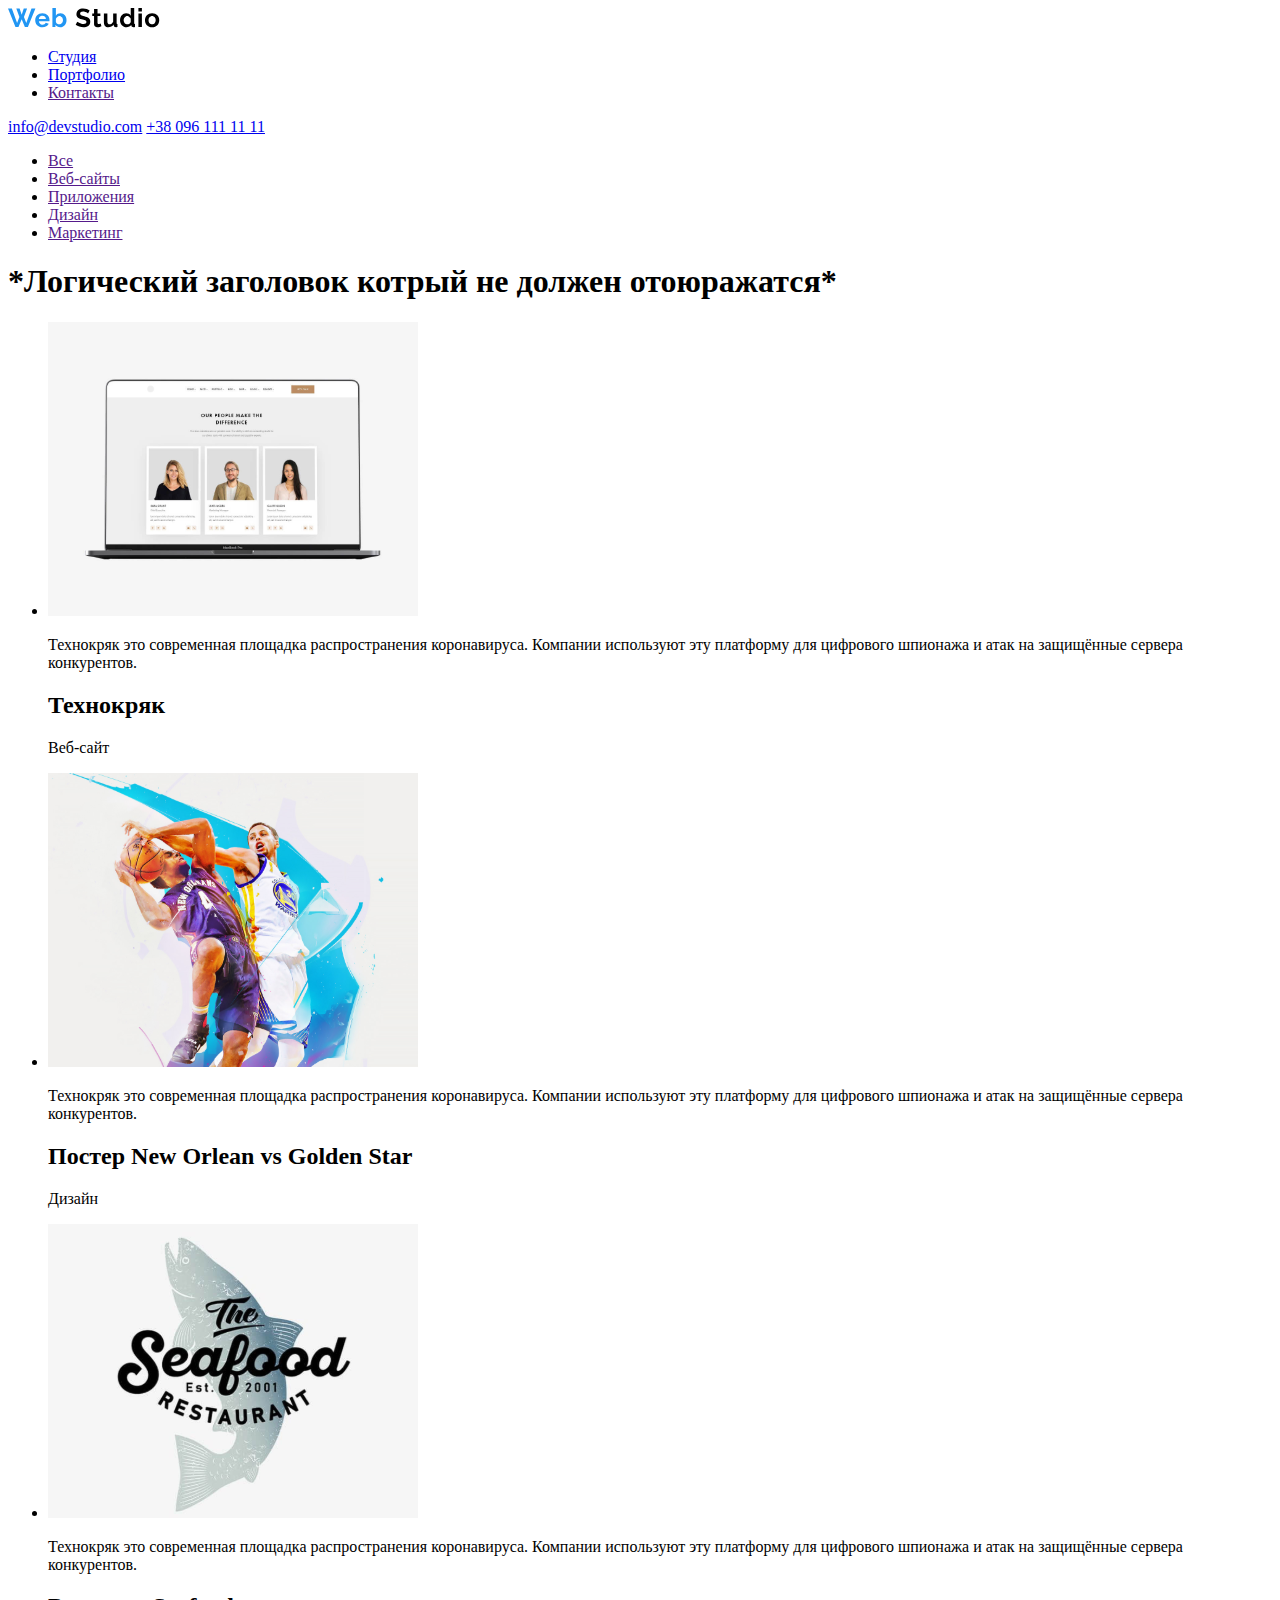
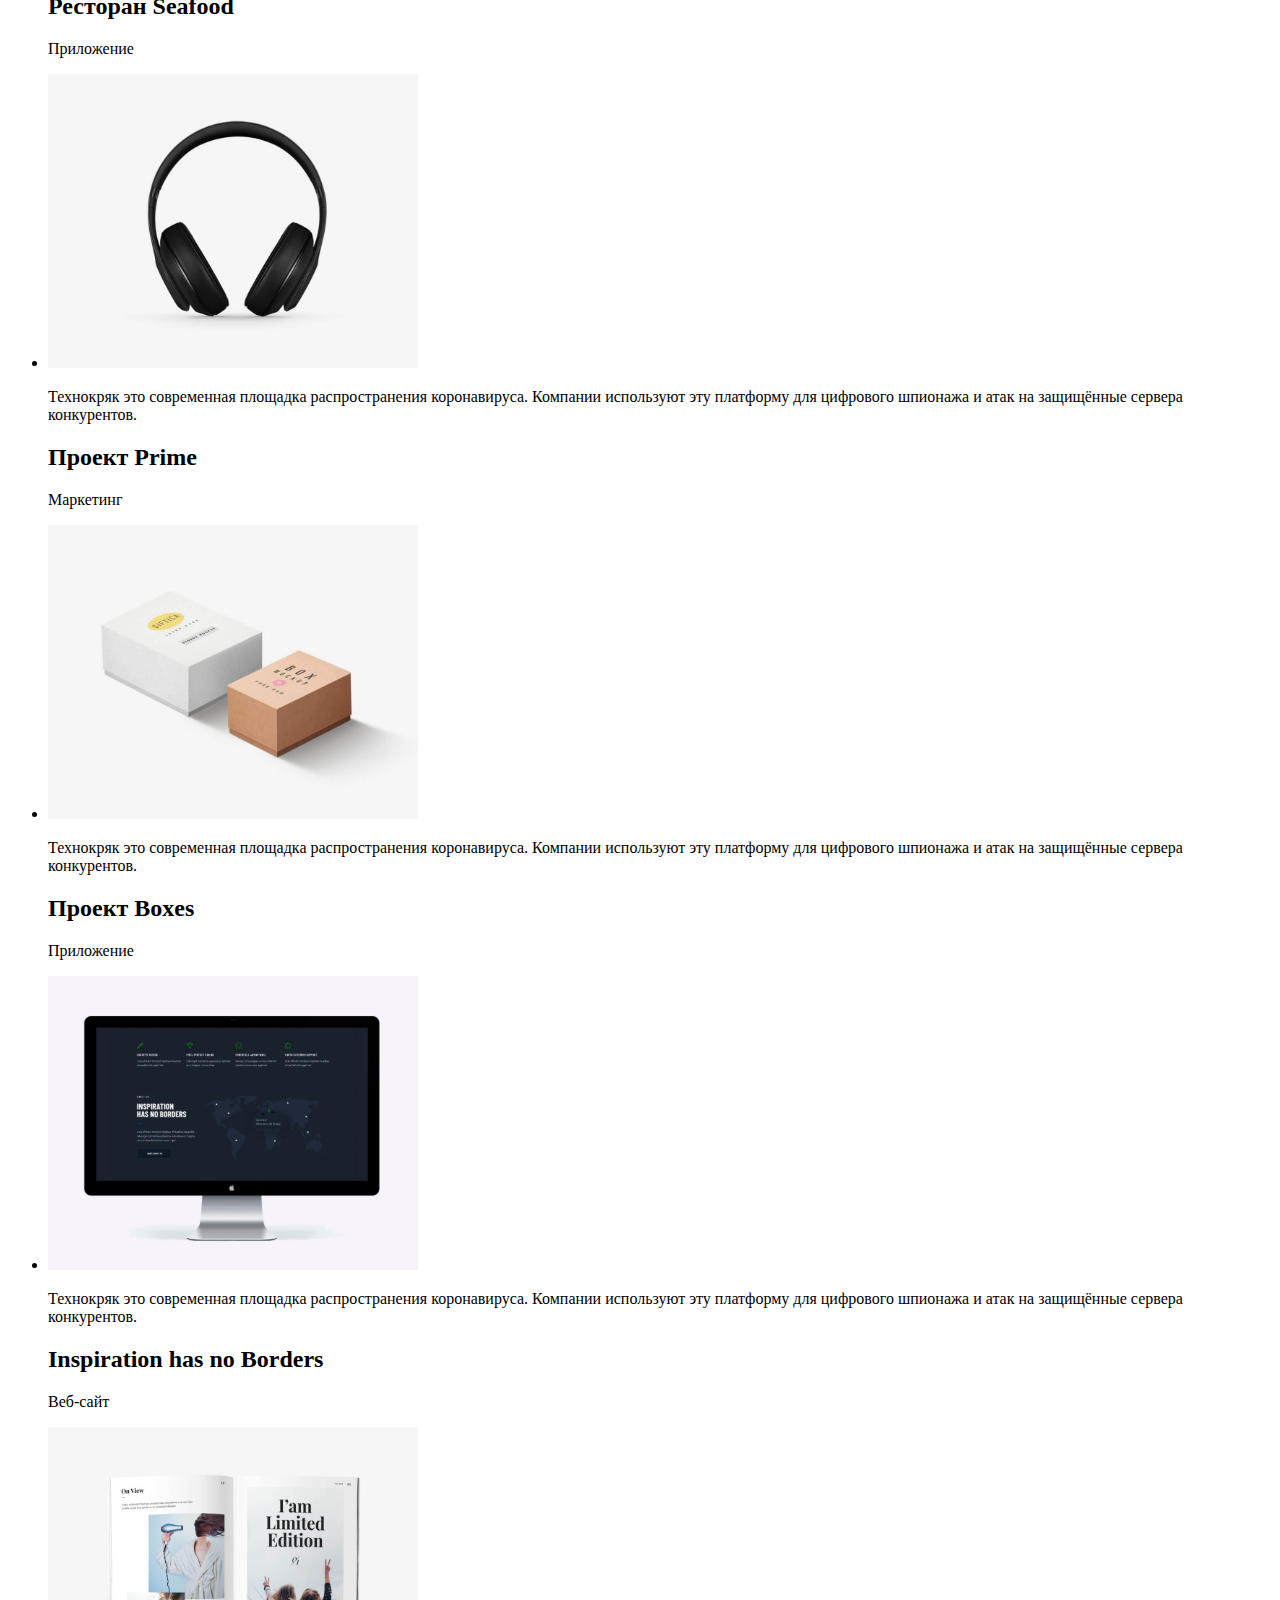
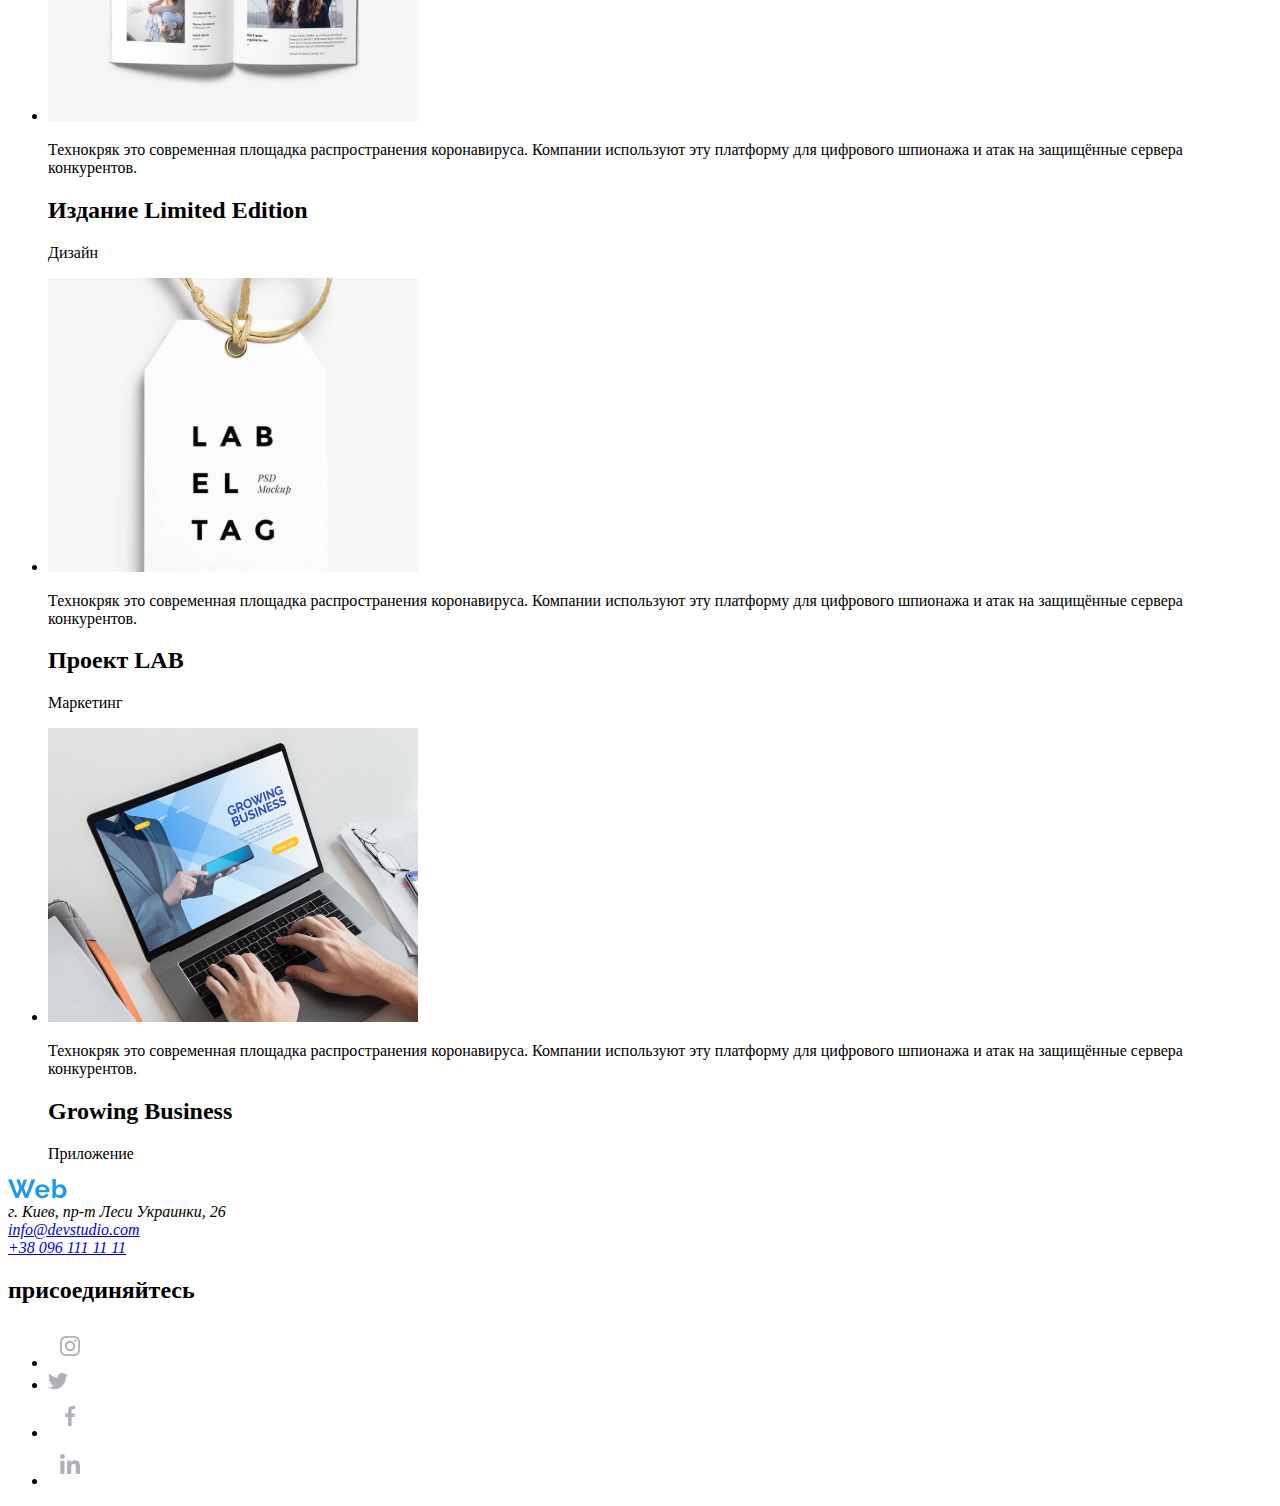
==== portfolio.html @ e1488402 "Portfolio page html" ====
<!DOCTYPE html>
<html lang="ru">
  <head>
    <meta charset="UTF-8" />
    <meta name="viewport" content="width=device-width, initial-scale=1.0" />
    <link rel="stylesheet" href="./styles.css" />
    <title>WebStudio</title>
  </head>
</html>

<body class="page">
  <header>
    <div class="logo">
      <a href="./index.html"
        ><img src="./images/WebStudio.svg" alt="Логотип"
      /></a>
    </div>
    <!-- Site navigation -->
    <nav class="site-nav">
      <ul class="list">
        <li><a href="./index.html">Студия</a></li>
        <li><a href="./portfolio.html">Портфолио</a></li>
        <li><a href="">Контакты</a></li>
      </ul>
    </nav>
    <!-- contacts -->
    <div class="contacts">
      <a href="mailto:info@devstudio.co">info@devstudio.com</a>
      <a href="tel:+380961111111">+38 096 111 11 11</a>
    </div>
  </header>
  <main>
    <!-- OUr workk filter menu -->
    <nav class="portfolio-filter">
      <ul class="list">
        <li><a href="">Все</a></li>
        <li><a href="">Веб-сайты</a></li>
        <li><a href="">Приложения</a></li>
        <li><a href="">Дизайн</a></li>
        <li><a href="">Маркетинг</a></li>
      </ul>
    </nav>
    <h1>*Логический заголовок котрый не должен отоюражатся*</h1>
    <section>
      <!-- our works -->
      <ul class="list">
        <li>
          <img src="./images-portfolio/tehnokrak.svg" alt="Лаптоп" />
          <p class="portfolio-text">
            Технокряк это современная площадка распространения коронавируса.
            Компании используют эту платформу для цифрового шпионажа и атак на
            защищённые сервера конкурентов.
          </p>
          <h2 class="portfolio-title">Технокряк</h2>
          <p class="portfolio-dsc">Веб-сайт</p>
        </li>
        <li>
          <img
            src="./images-portfolio/basketball-poster.svg"
            alt="Два баскетболиста"
          />
          <p class="portfolio-text">
            Технокряк это современная площадка распространения коронавируса.
            Компании используют эту платформу для цифрового шпионажа и атак на
            защищённые сервера конкурентов.
          </p>
          <h2 class="portfolio-title">Постер New Orlean vs Golden Star</h2>
          <p class="portfolio-dsc">Дизайн</p>
        </li>
        <li>
          <img src="./images-portfolio/seafood-logo.svg" alt="Лого ресторана" />
          <p class="portfolio-text">
            Технокряк это современная площадка распространения коронавируса.
            Компании используют эту платформу для цифрового шпионажа и атак на
            защищённые сервера конкурентов.
          </p>
          <h2 class="portfolio-title">Ресторан Seafood</h2>
          <p class="portfolio-dsc">Приложение</p>
        </li>
        <li>
          <img src="./images-portfolio/headphones.svg" alt="Наушники" />
          <p class="portfolio-text">
            Технокряк это современная площадка распространения коронавируса.
            Компании используют эту платформу для цифрового шпионажа и атак на
            защищённые сервера конкурентов.
          </p>
          <h2 class="portfolio-title">Проект Prime</h2>
          <p class="portfolio-dsc">Маркетинг</p>
        </li>
        <li>
          <img src="./images-portfolio/boxes-project.svg" alt="Две каробки" />
          <p class="portfolio-text">
            Технокряк это современная площадка распространения коронавируса.
            Компании используют эту платформу для цифрового шпионажа и атак на
            защищённые сервера конкурентов.
          </p>
          <h2 class="portfolio-title">Проект Boxes</h2>
          <p class="portfolio-dsc">Приложение</p>
        </li>
        <li>
          <img src="./images-portfolio/desktop-screen.svg" alt="Монитор" />
          <p class="portfolio-text">
            Технокряк это современная площадка распространения коронавируса.
            Компании используют эту платформу для цифрового шпионажа и атак на
            защищённые сервера конкурентов.
          </p>
          <h2 class="portfolio-title">Inspiration has no Borders</h2>
          <p class="portfolio-dsc">Веб-сайт</p>
        </li>
        <li>
          <img src="./images-portfolio/limitededition.svg" alt="Книга" />
          <p class="portfolio-text">
            Технокряк это современная площадка распространения коронавируса.
            Компании используют эту платформу для цифрового шпионажа и атак на
            защищённые сервера конкурентов.
          </p>
          <h2 class="portfolio-title">Издание Limited Edition</h2>
          <p class="portfolio-dsc">Дизайн</p>
        </li>
        <li>
          <img src="./images-portfolio/labletag.svg" alt="Ярлык" />
          <p class="portfolio-text">
            Технокряк это современная площадка распространения коронавируса.
            Компании используют эту платформу для цифрового шпионажа и атак на
            защищённые сервера конкурентов.
          </p>
          <h2 class="portfolio-title">Проект LAB</h2>
          <p class="portfolio-dsc">Маркетинг</p>
        </li>
        <li>
          <img src="./images-portfolio/laptop-grow-buis.svg" alt="Лаптоп" />
          <p class="portfolio-text">
            Технокряк это современная площадка распространения коронавируса.
            Компании используют эту платформу для цифрового шпионажа и атак на
            защищённые сервера конкурентов.
          </p>
          <h2 class="portfolio-title">Growing Business</h2>
          <p class="portfolio-dsc">Приложение</p>
        </li>
      </ul>
    </section>
  </main>
  <footer class="footer">
    <!-- logo -->
    <div class="logo">
      <a href="./index.html"
        ><img src="./images/WebStudio-footer.svg" alt="Логотип"
      /></a>
    </div>
    <address>
      <span class="phys-address"> г. Киев, пр-т Леси Украинки, 26</span>
      <br />
      <!-- contacts -->
      <a href="mailto:info@devstudio.co">info@devstudio.com</a>
      <br />
      <a href="tel:+380961111111">+38 096 111 11 11</a>
    </address>
    <!-- subscribe -->
    <h2 class="subscribe-title">присоединяйтесь</h2>
    <ul class="social list">
      <li>
        <a href=""><img src="./images/instagramnorm.svg" alt="Инстаграм" /></a>
      </li>
      <li>
        <a href=""><img src="./images/twitter.svg" alt="Твиттер" /></a>
      </li>
      <li>
        <a href=""><img src="./images/facebook2.svg" alt="Фейсбук" /></a>
      </li>
      <li>
        <a href=""><img src="./images/linkedin.svg" alt="ЛинкедИн" /></a>
      </li>
    </ul>
  </footer>
</body>
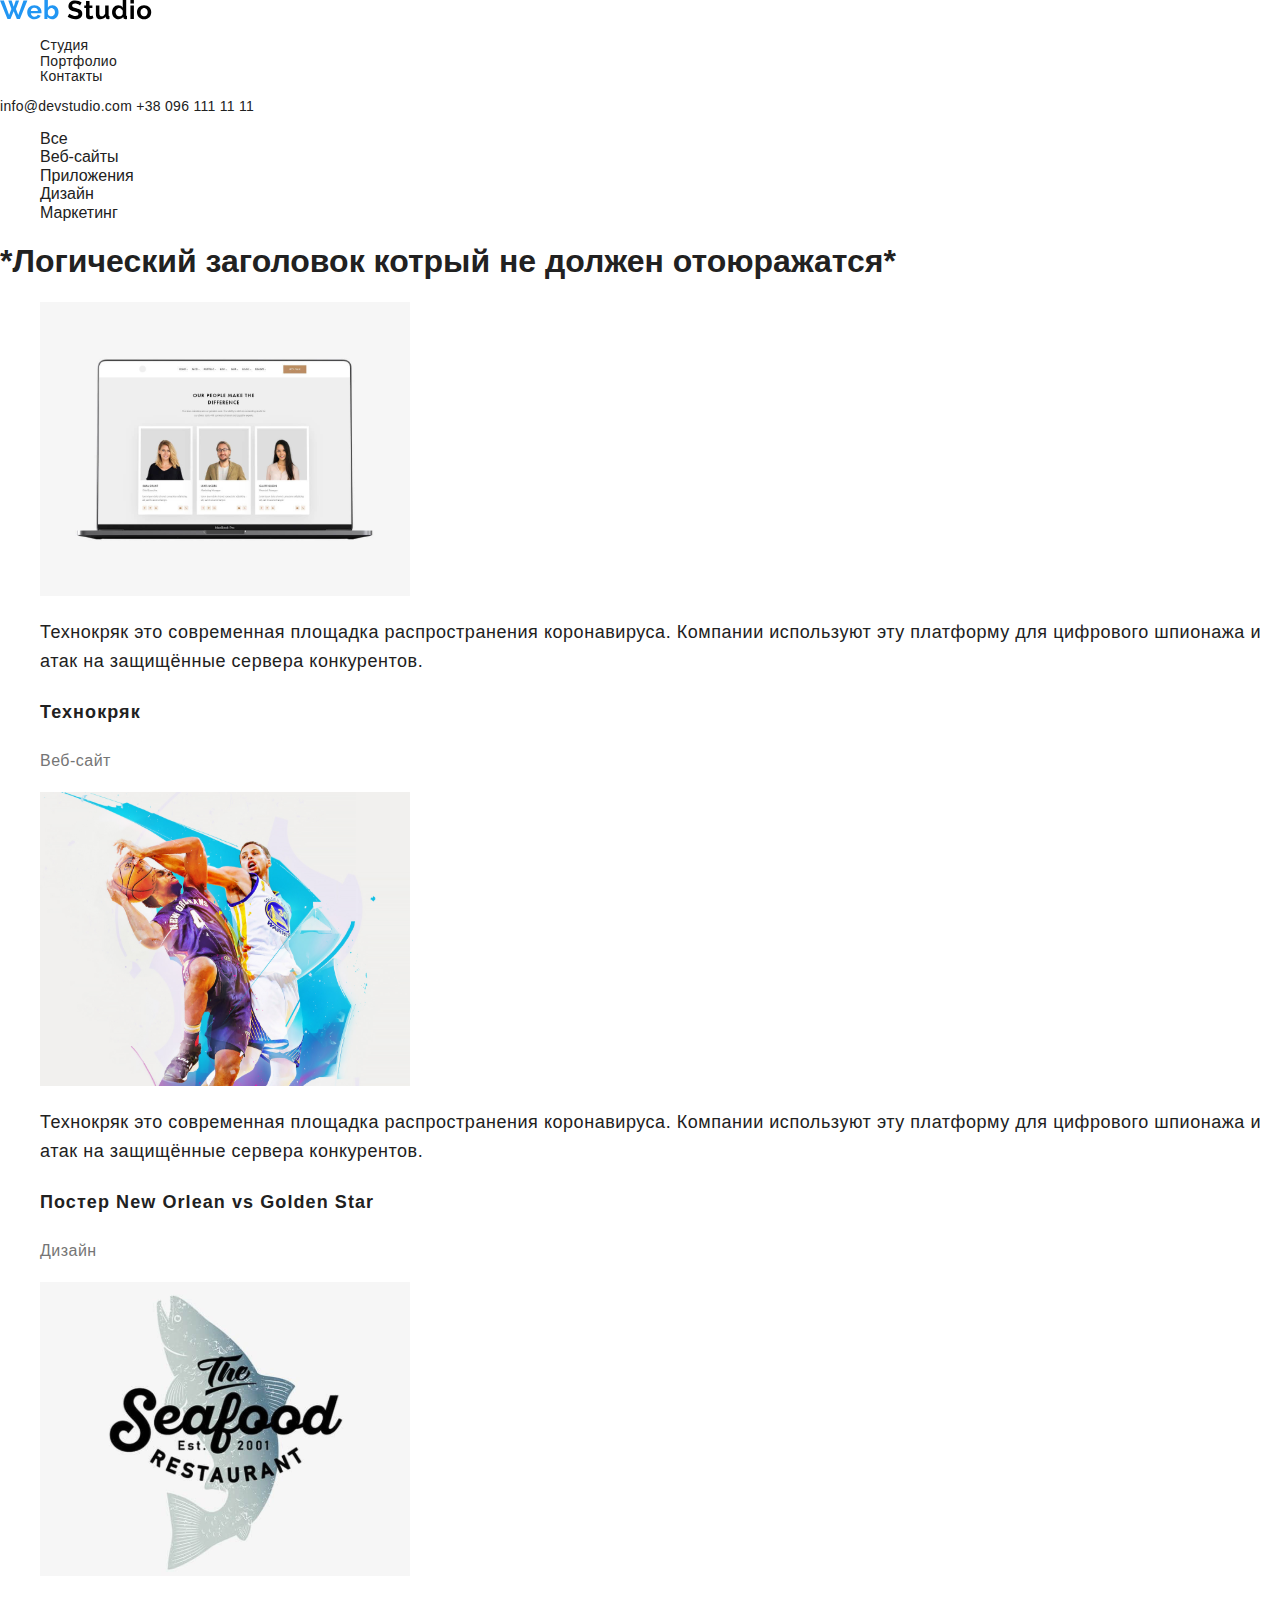
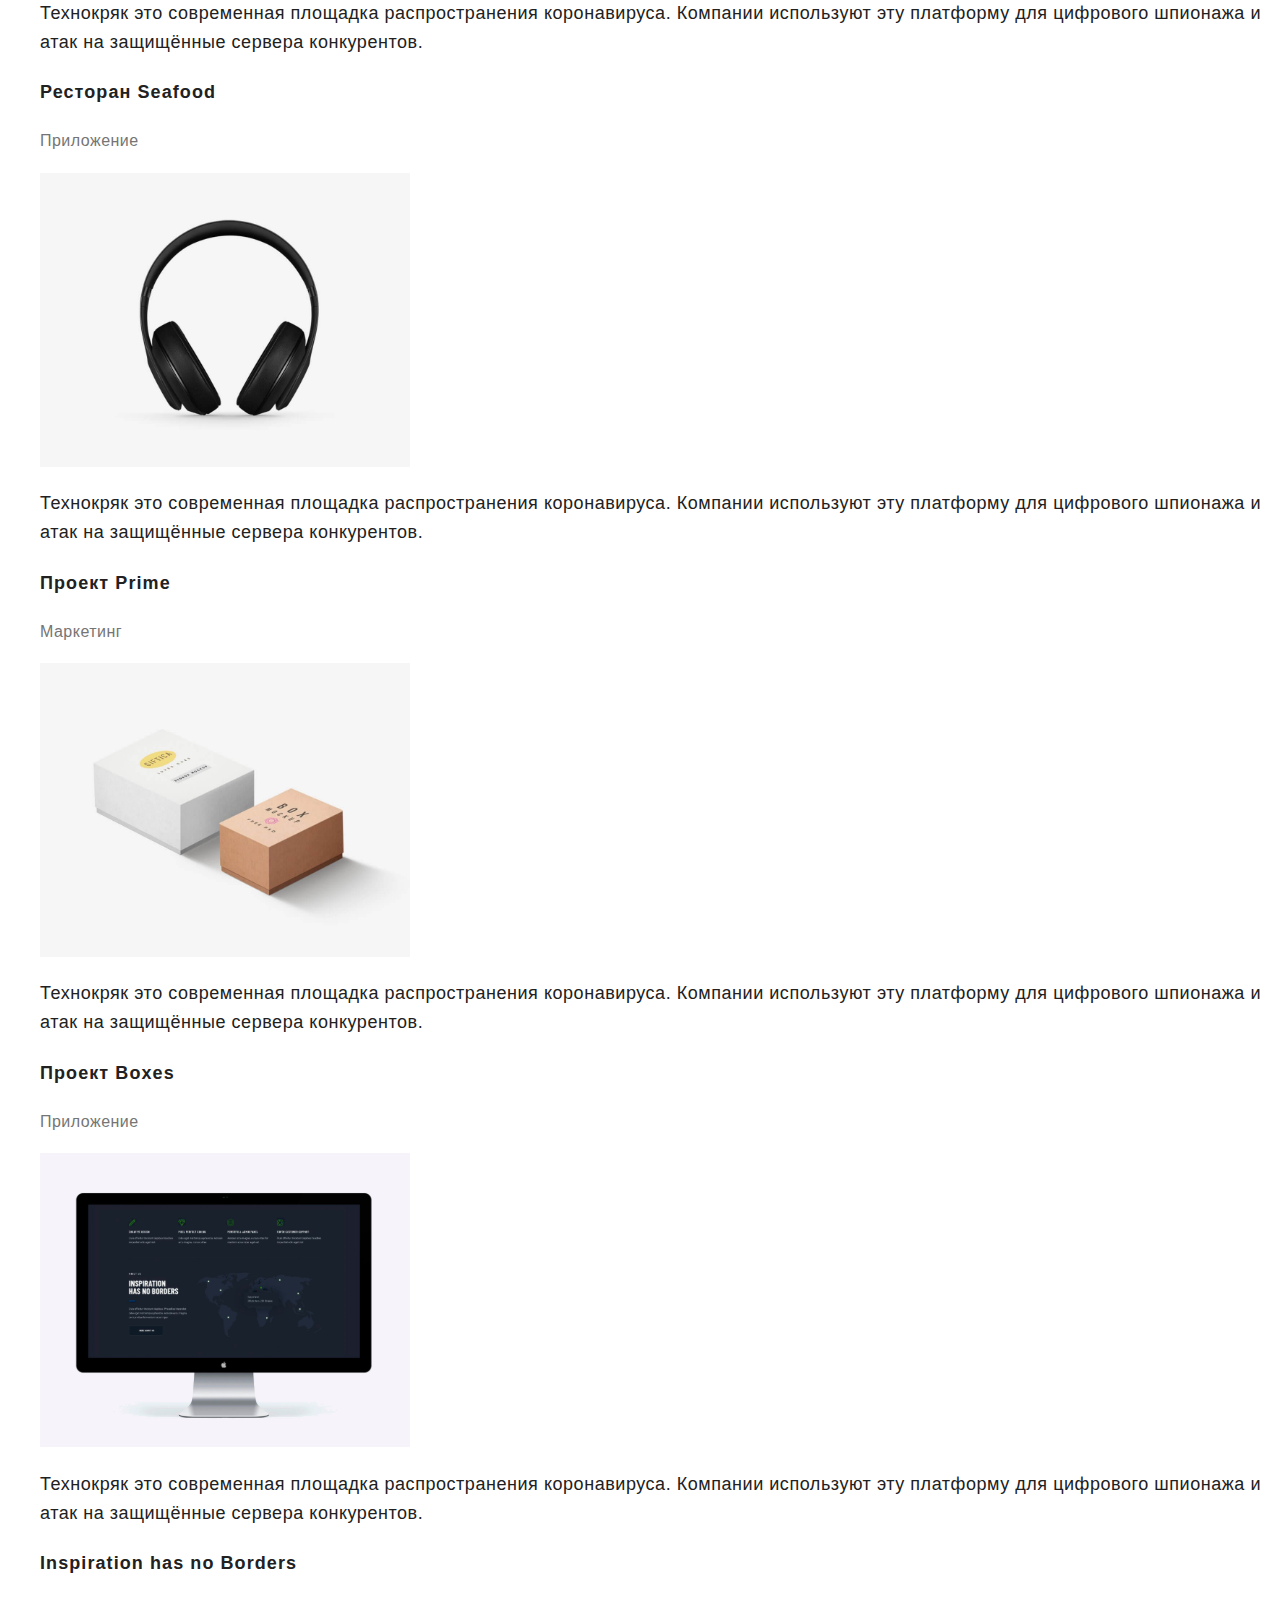
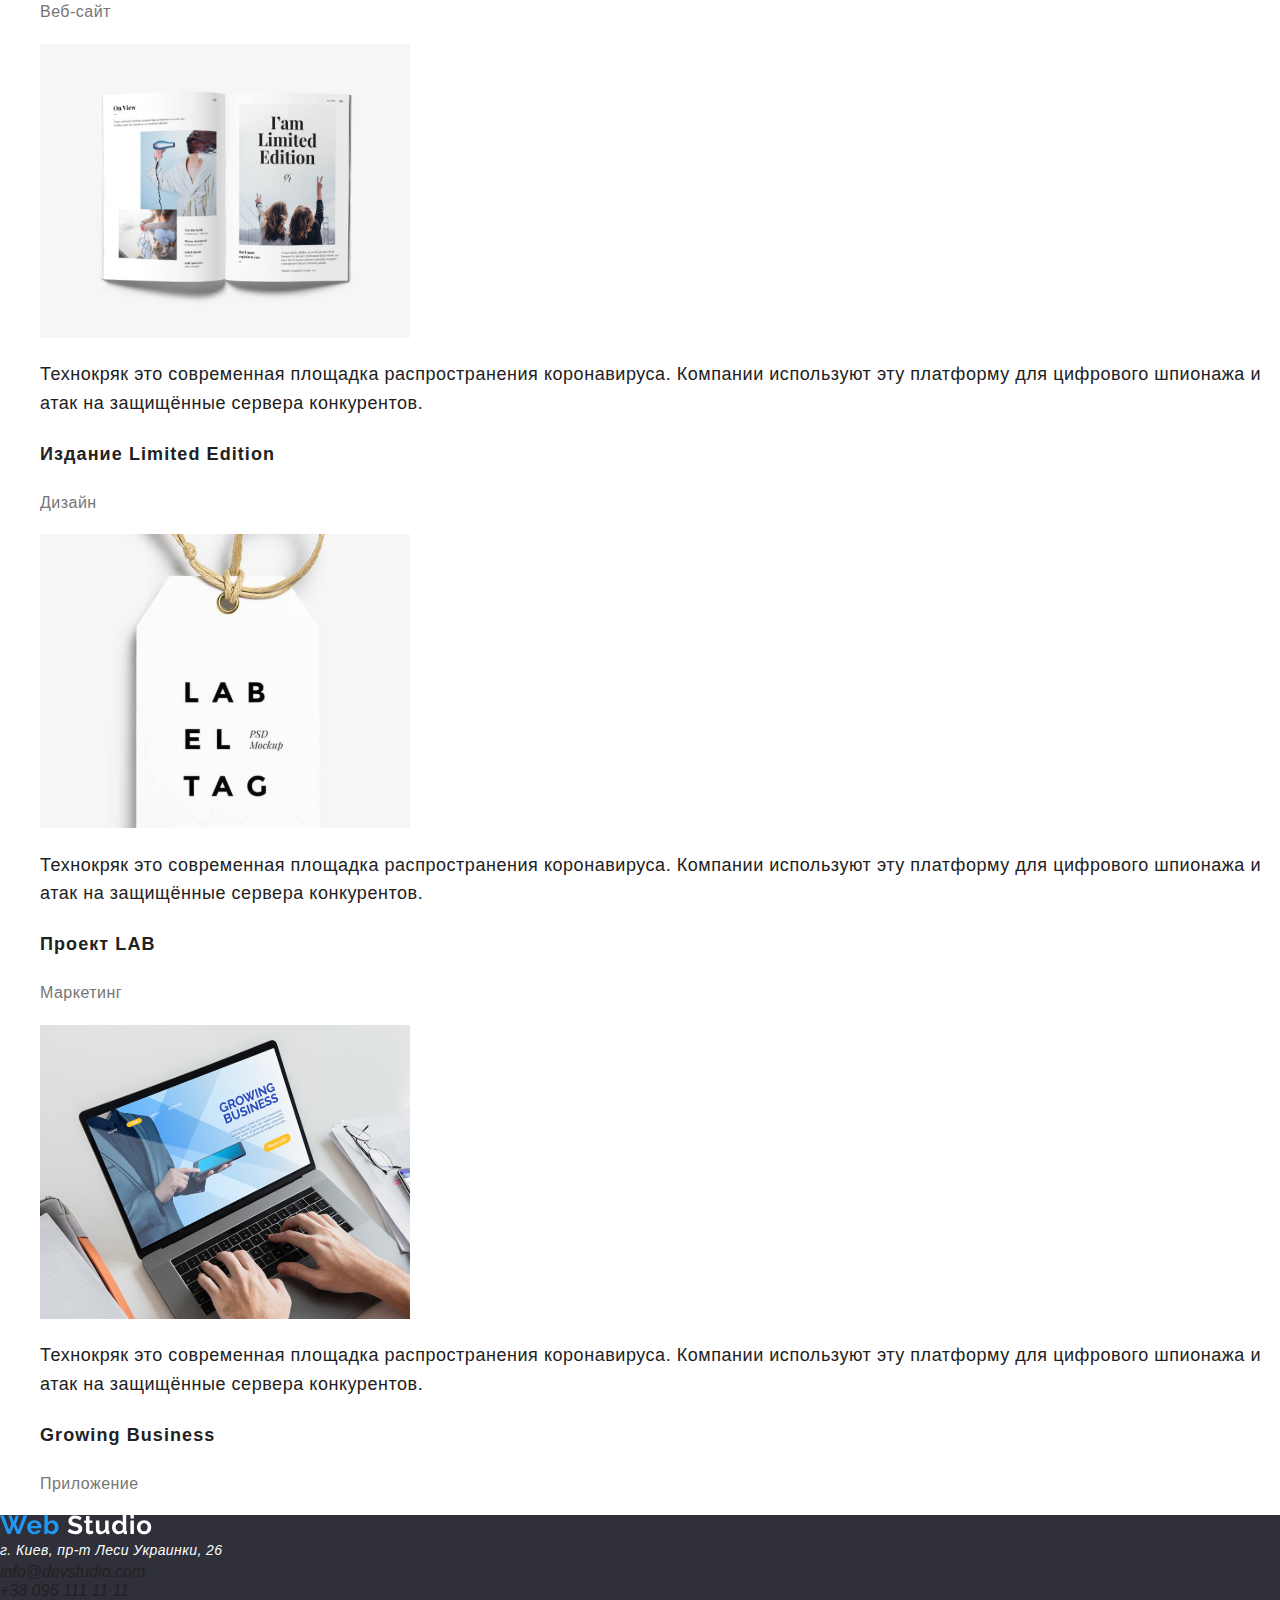
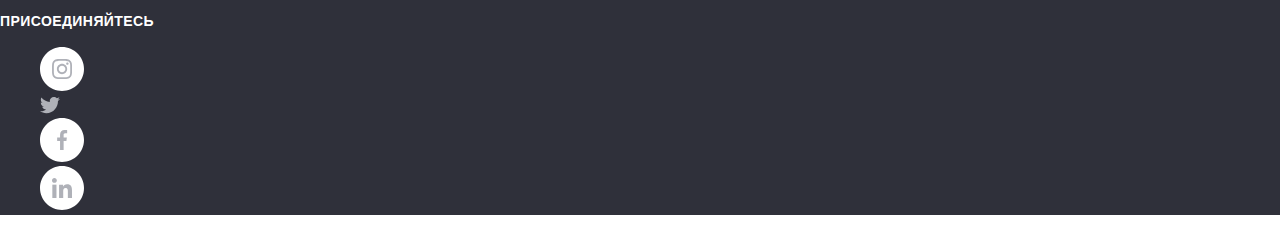
==== commit de327e00: "changed way to css file" ====
--- a/portfolio.html
+++ b/portfolio.html
@@ -3,7 +3,8 @@
   <head>
     <meta charset="UTF-8" />
     <meta name="viewport" content="width=device-width, initial-scale=1.0" />
-    <link rel="stylesheet" href="./styles.css" />
+    <link rel="stylesheet" href="./css/normalize.css" />
+    <link rel="stylesheet" href="./css/styles.css" />
     <title>WebStudio</title>
   </head>
 </html>
--- a/css/styles.css
+++ b/css/styles.css
@@ -0,0 +1,196 @@
+/* Цыетовая палитра */
+/* Primary text color #212121
+Secondary text color #757575
+alternative text color #FFFFFF
+accent color #2196F3
+
+
+bcg color #FFFFFF
+bcg alternative color #F5F4FA*/
+
+:root {
+  --primary-text-color: #212121;
+  --secondary-text-color: #757575;
+  --alternative-text-color: #ffffff;
+  --accent-color: #2196f3;
+  --bcg-color: #ffffff;
+  --bcg-alternative-color: #f5f4fa;
+}
+/* all paige main formattiong */
+.page {
+  font-family: "Roboto", sans-serif;
+  color: var(--primary-text-color);
+  background-color: var(--bcg-color);
+}
+/* No dots on lists */
+.list {
+  list-style: none;
+}
+/* Отменяем подчеркивание у ссылки */
+a {
+  color: var(--primary-text-color);
+  text-decoration: none;
+}
+/* Header
+ */
+
+/* site navigation 
+and contacts 
+focus and hover */
+.site-nav :hover,
+.site-nav :focus {
+  color: var(--accent-color);
+}
+.contacts :hover,
+.contacts :focus {
+  color: var(--accent-color);
+}
+/* social pics  hover and focus !!!!!!!!!!!!!!!!!!!!!!!!!need to fix*/
+.social a:hover,
+.social a:focus {
+  color: var(--accent-color);
+}
+
+/* sie navigation text  */
+.site-nav {
+  font-weight: 500;
+  font-size: 14px;
+  line-height: 1.1;
+  letter-spacing: 0.02em;
+}
+/* contacts text  */
+.contacts {
+  font-weight: 500;
+  font-size: 14px;
+  line-height: 1.1;
+  letter-spacing: 0.02em;
+}
+/* allTitles H2 */
+.title {
+  font-weight: 700;
+  font-size: 36px;
+  line-height: 1.2;
+  text-align: center;
+  letter-spacing: 0.03em;
+}
+/* Hero title */
+.hero-title {
+  font-weight: 900;
+  font-size: 44px;
+  line-height: 1.4;
+
+  text-align: center;
+  letter-spacing: 0.06em;
+  text-transform: uppercase;
+
+  color: var(--alternative-text-color);
+}
+
+/* Hero button */
+.button {
+  font-weight: 700;
+  font-size: 16px;
+  line-height: 1.9;
+
+  display: flex;
+  align-items: center;
+  text-align: center;
+  letter-spacing: 0.06em;
+  color: var(--alternative-text-color);
+
+  background: #2196f3;
+  box-shadow: 0px 4px 4px rgba(0, 0, 0, 0.15);
+  border-radius: 4px;
+}
+/* features title*/
+.features-title {
+  font-weight: 700;
+  font-size: 14px;
+  line-height: 1.1;
+  letter-spacing: 0.03em;
+  text-transform: uppercase;
+}
+/* features text dsc */
+.features-text {
+  color: var(--secondary-text-color);
+
+  font-size: 14px;
+  line-height: 1.7;
+  letter-spacing: 0.03em;
+}
+
+/* our works picture dsc */
+.work-name {
+  font-weight: 700;
+  font-size: 14px;
+  line-height: 1.1;
+  text-align: center;
+  letter-spacing: 0.03em;
+  text-transform: uppercase;
+}
+/* teammates names   */
+.team-name {
+  font-weight: 500;
+  font-size: 16px;
+  line-height: 1.2;
+
+  text-align: center;
+  letter-spacing: 0.03em;
+}
+/* temmates proffession dsc */
+.features-text {
+  font-size: 16px;
+  line-height: 1.2;
+
+  text-align: center;
+  letter-spacing: 0.03em;
+
+  color: var(--secondary-text-color);
+}
+/* Footer */
+.footer {
+  background-color: #2f303a;
+}
+/* Physical addres going with other color */
+.phys-address {
+  font-size: 14px;
+  line-height: 1.7;
+  letter-spacing: 0.03em;
+  color: var(--alternative-text-color);
+}
+/* Subscibe tittle */
+.subscribe-title {
+  font-weight: 700;
+  font-size: 14px;
+  line-height: 1.4;
+  letter-spacing: 0.03em;
+  text-transform: uppercase;
+  color: var(--alternative-text-color);
+}
+/* !!!!!!!!!!!!!!!!!!!!!!!!POrtfolio content!!!!!!!!!!!!!!!!!!!!!!!!! */
+
+/* Portfolio filter effects hover and focus */
+.portfolio-filter :hover,
+.portfolio-filter :focus {
+  color: var(--accent-color);
+}
+/* name of works in portfolio */
+.portfolio-title {
+  font-weight: 700;
+  font-size: 18px;
+  line-height: 2;
+  letter-spacing: 0.06em;
+}
+/* Work descriptions in portfolio */
+.portfolio-dsc {
+  font-size: 16px;
+  line-height: 1.9;
+  letter-spacing: 0.03em;
+  color: var(--secondary-text-color);
+}
+/* text on pics  */
+.portfolio-text {
+  font-size: 18px;
+  line-height: 1.6;
+  letter-spacing: 0.03em;
+}
